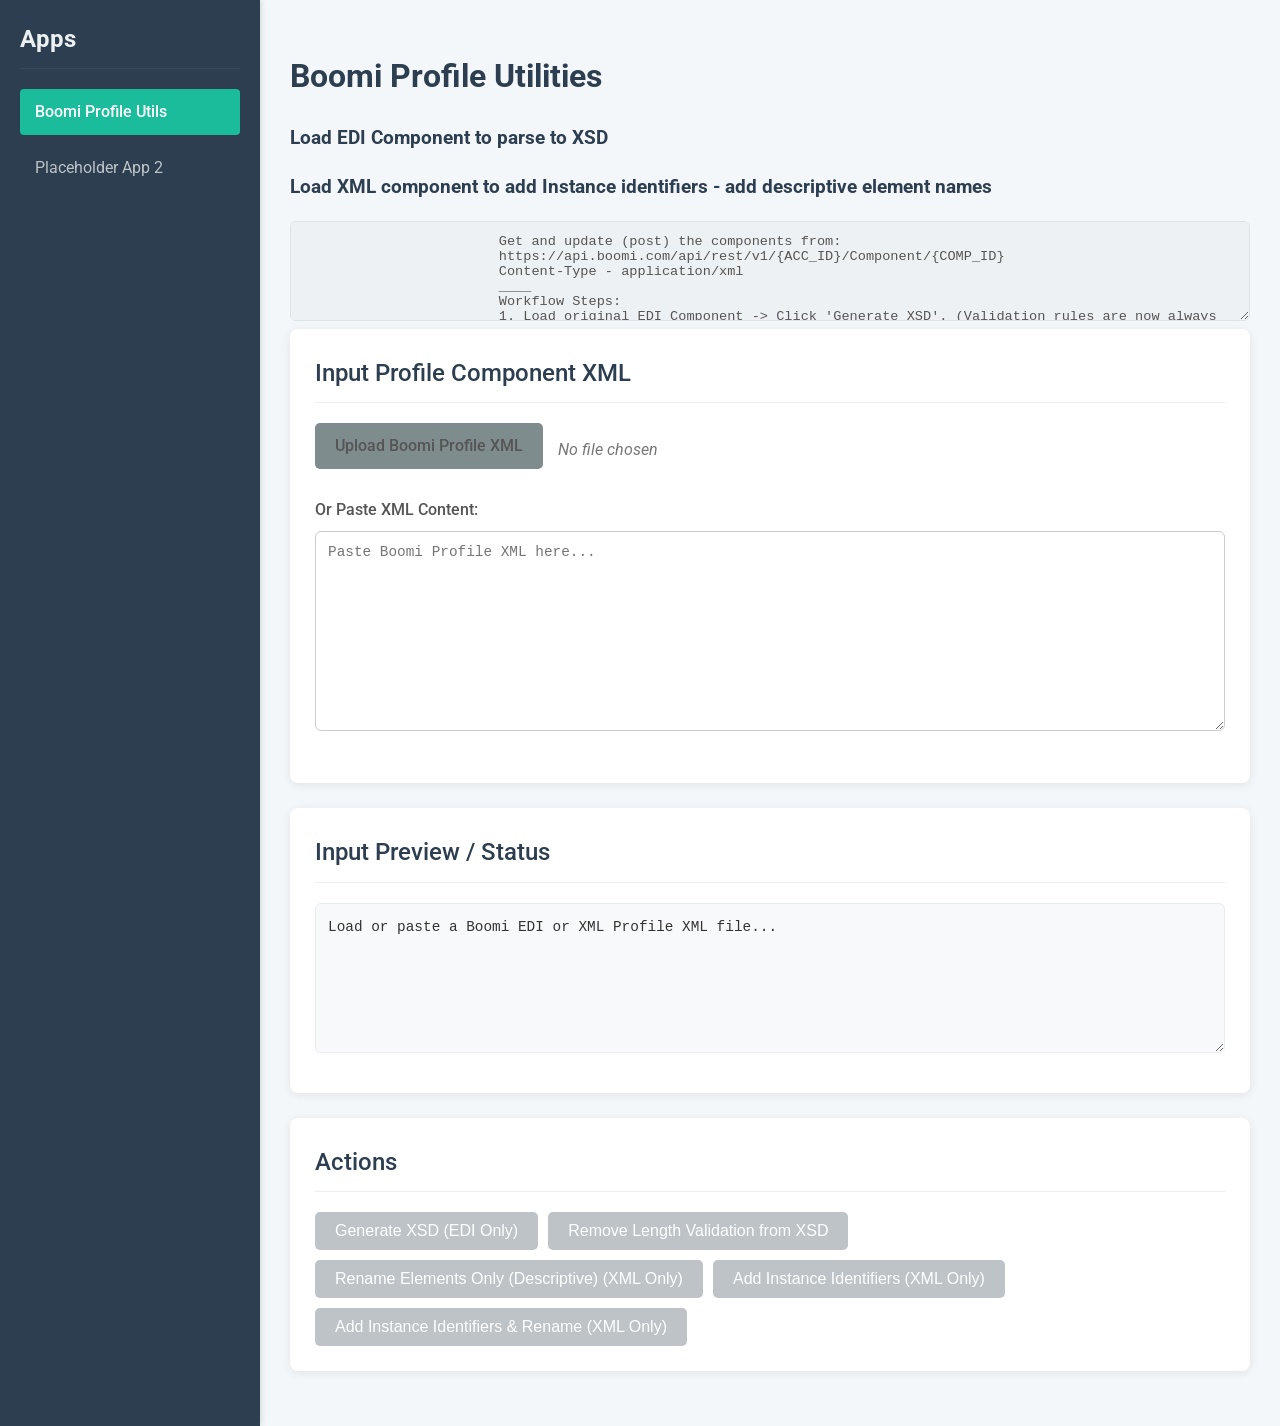
==== Front/index.html @ 4e9893c5 "oof" ====
<!DOCTYPE html>
<html lang="en">
<head>
    <meta charset="UTF-8" />
    <meta name="viewport" content="width=device-width, initial-scale=1.0"/>
    <title>App Utilities</title>
    <link rel="stylesheet" href="style.css">
    <link rel="preconnect" href="https://fonts.googleapis.com">
    <link rel="preconnect" href="https://fonts.gstatic.com" crossorigin>
    <link href="https://fonts.googleapis.com/css2?family=Roboto:wght@400;500;700&display=swap" rel="stylesheet">
</head>
<body>
    <div class="app-container">

        <nav class="sidebar">
            <h2>Apps</h2>
            <ul class="nav-list">
                <li><a href="#" class="nav-link active" data-target="app-boomi-profile">Boomi Profile Utils</a></li>
                <li><a href="#" class="nav-link" data-target="app-placeholder">Placeholder App 2</a></li>
                </ul>
        </nav>

        <main class="main-content">

            <div id="app-boomi-profile" class="app-content active">
                <h1>Boomi Profile Utilities</h1>
                 <div>
                    <h3>Load EDI Component to parse to XSD</h3>
                    <h3>Load XML component to add Instance identifiers - add descriptive element names</h3>
                    <textarea id="notes">
                        Get and update (post) the components from:
                        https://api.boomi.com/api/rest/v1/{ACC_ID}/Component/{COMP_ID}
                        Content-Type - application/xml
                        ____
                        Workflow Steps:
                        1. Load original EDI Component -> Click 'Generate XSD'. (Validation rules are now always included).
                        2. (Optional) Click 'Remove Length Validation from XSD' if needed.
                        3. Import generated/modified XSD into Boomi -> Create new XML Profile.
                        4. Load the *new* Boomi-generated XML Profile Component XML here.
                        5. (Optional) Click 'Rename Elements Only (Descriptive)' for better readability.
                        6. Click 'Add Instance Identifiers' (or 'Add Instance Identifiers & Rename') to generate TagLists.
                        7. Copy the final XML output and update your Boomi XML Profile Component via API.
                        * Mappings might need manual adjustment in Boomi after updating profile.
                    </textarea>
                </div>

                <div class="card input-card">
                    <h2>Input Profile Component XML</h2>
                    <div class="form-group file-input-group">
                        <label for="fileInput" class="btn btn-secondary">
                            Upload Boomi Profile XML
                        </label>
                        <input type="file" id="fileInput" accept=".xml"/>
                        <span id="fileName" class="file-name-display">No file chosen</span>
                    </div>
                    <div class="form-group">
                        <label for="xmlInputArea">Or Paste XML Content:</label>
                        <textarea id="xmlInputArea" placeholder="Paste Boomi Profile XML here..."></textarea>
                    </div>
                </div>

                <div class="card preview-card">
                    <h2>Input Preview / Status</h2>
                     <pre id="previewArea">Load or paste a Boomi EDI or XML Profile XML file...</pre>
                     <div id="statusMessage" class="status-message"></div>
                </div>

                <div class="card actions-card">
                    <h2>Actions</h2>
                    <div class="button-group">
                        <button id="generateXsd" class="btn btn-primary" disabled>Generate XSD (EDI Only)</button>
                        <button id="removeLengthValidation" class="btn btn-secondary" disabled>Remove Length Validation from XSD</button>
                        <button id="renameOnly" class="btn btn-secondary" disabled>Rename Elements Only (Descriptive) (XML Only)</button>
                        <button id="generateTags" class="btn btn-primary" disabled>Add Instance Identifiers (XML Only)</button>
                        <button id="generateTagsAndRename" class="btn btn-accent" disabled>Add Instance Identifiers & Rename (XML Only)</button>
                    </div>
                </div>

                <div id="generatedOutputContainer" class="card output-card" style="display: none;">
                     <h2>Generated Output</h2>
                     <pre id="generatedContent"></pre>
                     <div class="output-controls button-group">
                         <button id="copyButton" class="btn btn-secondary">Copy to Clipboard</button>
                         <button id="downloadButton" class="btn btn-secondary" style="display: none;">Download File</button>
                         <span id="copyStatus" class="copy-status"></span>
                     </div>
                </div>
            </div> <div id="app-placeholder" class="app-content">
                <h1>Placeholder App 2</h1>
                <p>This is where the content for the second app would go.</p>
                <button id="placeholder-button" class="btn btn-primary">Log Hello</button>
            </div> </main> </div> <script src="profileProcessors.js"></script> <script src="boomiUtils.js"></script>      <script src="main.js"></script>

    </body>
</html>
---- Front/style.css ----
/* Basic Reset & Font */
body {
  font-family: 'Roboto', sans-serif;
  margin: 0;
  padding: 0;
  background-color: #f4f7f9;
  color: #333;
  line-height: 1.6;
}

h1, h2, h3 {
  color: #2c3e50;
}

/* Main App Container - Flex Layout */
.app-container {
  display: flex;
  min-height: 100vh; /* Ensure container takes full viewport height */
}

/* Sidebar Styles */
.sidebar {
  width: 220px; /* Fixed width for the sidebar */
  background-color: #2c3e50; /* Dark background */
  color: #ecf0f1; /* Light text */
  padding: 20px;
  box-shadow: 2px 0 5px rgba(0, 0, 0, 0.1);
  flex-shrink: 0; /* Prevent sidebar from shrinking */
}

.sidebar h2 {
  color: #ecf0f1;
  margin-top: 0;
  border-bottom: 1px solid #34495e;
  padding-bottom: 10px;
}

.nav-list {
  list-style: none;
  padding: 0;
  margin: 0;
}

.nav-list li {
  margin-bottom: 10px;
}

.nav-link {
  display: block;
  padding: 10px 15px;
  color: #bdc3c7; /* Lighter grey for inactive links */
  text-decoration: none;
  border-radius: 4px;
  transition: background-color 0.2s ease, color 0.2s ease;
}

.nav-link:hover {
  background-color: #34495e; /* Slightly lighter dark on hover */
  color: #ecf0f1;
}

.nav-link.active {
  background-color: #1abc9c; /* Highlight color for active link */
  color: #fff;
  font-weight: 500;
}

/* Main Content Area Styles */
.main-content {
  flex-grow: 1; /* Allow main content to take remaining space */
  padding: 30px;
  overflow-y: auto; /* Add scroll if content overflows */
}

/* App Content Sections */
.app-content {
  display: none; /* Hide all app sections by default */
}

.app-content.active {
  display: block; /* Show the active app section */
}


/* --- Existing Card and Element Styles (Keep or Adapt) --- */

.card {
  background-color: #fff;
  border-radius: 8px;
  box-shadow: 0 2px 10px rgba(0, 0, 0, 0.08);
  margin-bottom: 25px;
  padding: 25px;
}

.input-card h2, .preview-card h2, .actions-card h2, .output-card h2 {
  margin-top: 0;
  margin-bottom: 20px;
  font-weight: 500;
  border-bottom: 1px solid #eee;
  padding-bottom: 10px;
}

.form-group {
  margin-bottom: 20px;
}

.form-group label {
  display: block;
  margin-bottom: 8px;
  font-weight: 500;
  color: #555;
}

.file-input-group {
  display: flex;
  align-items: center;
  gap: 15px; /* Space between button and text */
}

.file-name-display {
  font-style: italic;
  color: #777;
}

textarea, pre {
  width: 100%;
  padding: 12px;
  border: 1px solid #ccc;
  border-radius: 6px;
  box-sizing: border-box; /* Include padding and border in element's total width and height */
  font-family: Consolas, Monaco, 'Andale Mono', 'Ubuntu Mono', monospace;
  font-size: 0.9em;
  min-height: 150px; /* Minimum height for text areas */
  resize: vertical; /* Allow vertical resizing */
}

#xmlInputArea {
  min-height: 200px;
}

#previewArea, #generatedContent {
  background-color: #f8f9fa;
  border: 1px solid #e9ecef;
  white-space: pre-wrap; /* Wrap long lines */
  word-break: break-all; /* Break long words/strings */
  max-height: 400px; /* Limit height and make scrollable */
  overflow-y: auto;
}

#previewArea.error {
  border-color: #e74c3c;
  color: #c0392b;
  background-color: #fbeae5;
}

.status-message {
  margin-top: 15px;
  font-weight: 500;
  color: #3498db;
}

.button-group {
  display: flex;
  flex-wrap: wrap; /* Allow buttons to wrap on smaller screens */
  gap: 10px; /* Space between buttons */
  margin-top: 15px;
}

.btn {
  padding: 10px 20px;
  border: none;
  border-radius: 5px;
  cursor: pointer;
  font-size: 1em;
  font-weight: 500;
  transition: background-color 0.2s ease, box-shadow 0.2s ease;
  text-align: center;
}

.btn:disabled {
  background-color: #bdc3c7 !important; /* Grey out disabled buttons */
  cursor: not-allowed;
  box-shadow: none;
}

.btn-primary {
  background-color: #3498db; /* Blue */
  color: white;
}
.btn-primary:not(:disabled):hover {
  background-color: #2980b9;
  box-shadow: 0 2px 5px rgba(0,0,0,0.15);
}

.btn-secondary {
  background-color: #7f8c8d; /* Grey */
  color: white;
}
.btn-secondary:not(:disabled):hover {
  background-color: #6c7a7d;
  box-shadow: 0 2px 5px rgba(0,0,0,0.15);
}

.btn-accent {
  background-color: #1abc9c; /* Teal */
  color: white;
}
.btn-accent:not(:disabled):hover {
  background-color: #16a085;
  box-shadow: 0 2px 5px rgba(0,0,0,0.15);
}

/* Style for the actual file input to hide it */
#fileInput {
  display: none;
}

/* Output Controls */
.output-controls {
  display: flex;
  align-items: center;
  gap: 15px;
  margin-top: 15px;
}

.copy-status {
  font-style: italic;
  color: #27ae60; /* Green for success */
}

/* Notes Textarea */
#notes {
  min-height: 100px;
  font-size: 0.85em;
  background-color: #eef1f3;
  color: #555;
  border-color: #dce4e8;
}
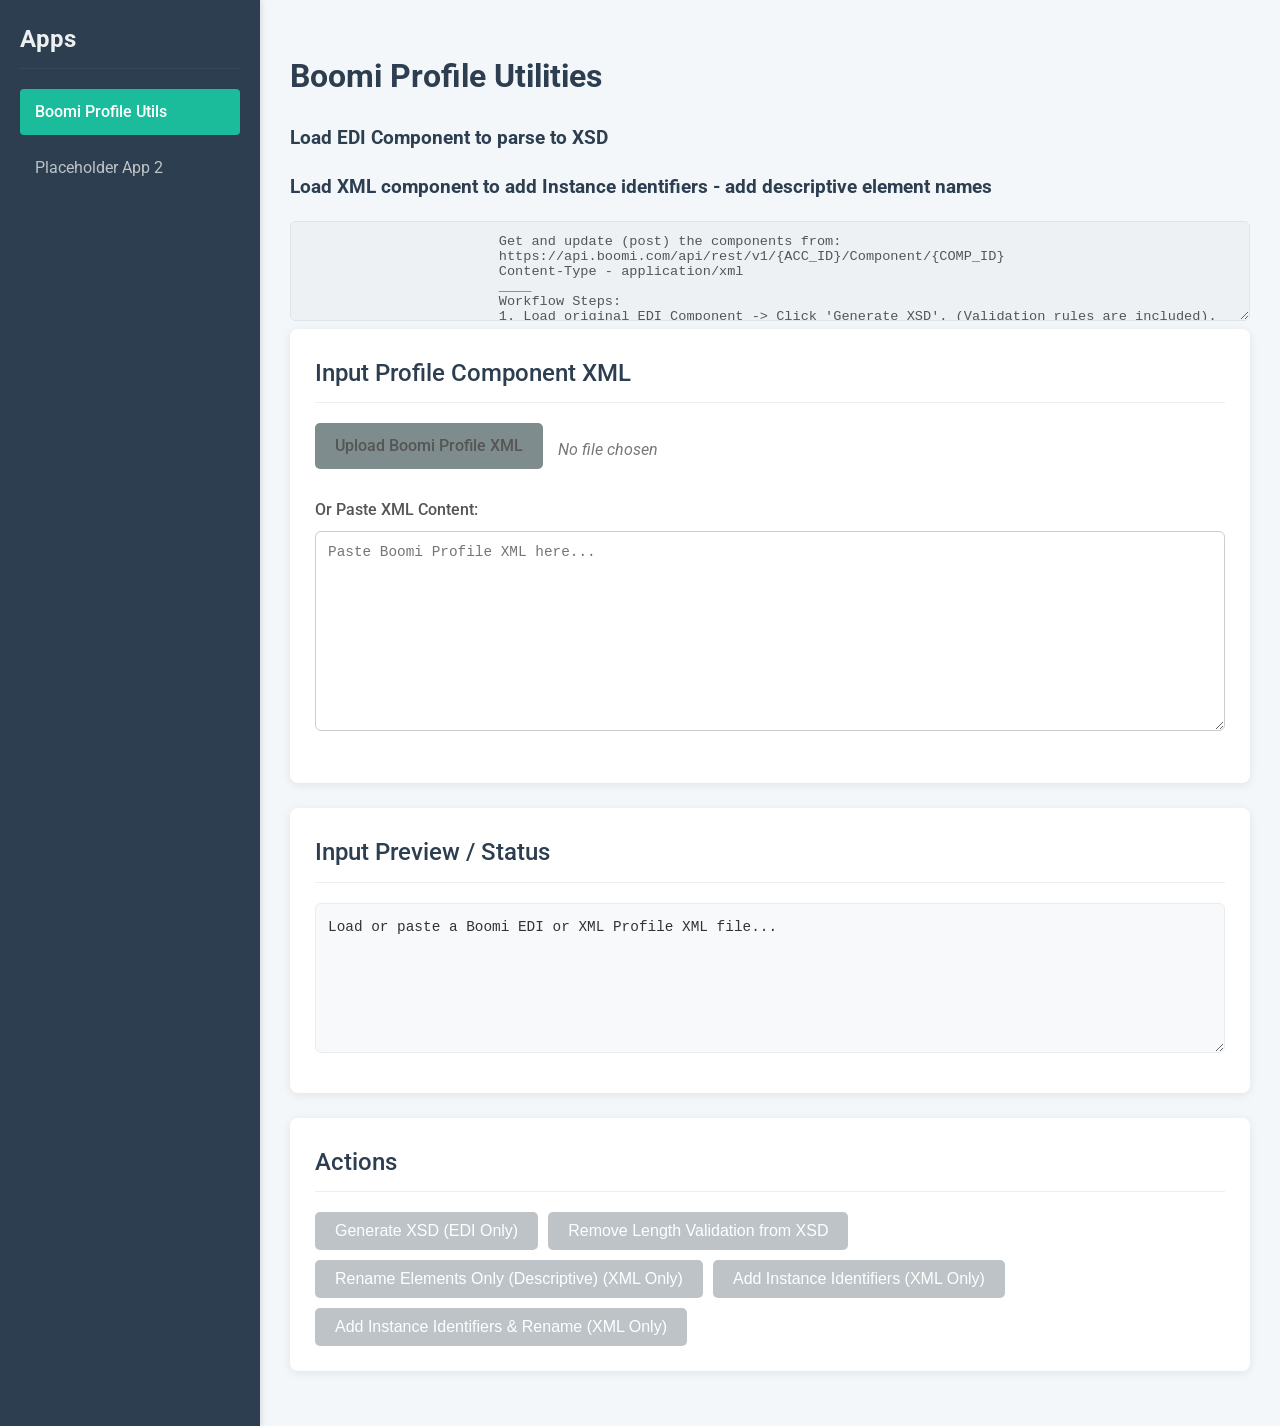
==== commit 103bcb6b: "F" ====
--- a/Front/index.html
+++ b/Front/index.html
@@ -33,7 +33,7 @@
                         Content-Type - application/xml
                         ____
                         Workflow Steps:
-                        1. Load original EDI Component -> Click 'Generate XSD'. (Validation rules are now always included).
+                        1. Load original EDI Component -> Click 'Generate XSD'. (Validation rules are included).
                         2. (Optional) Click 'Remove Length Validation from XSD' if needed.
                         3. Import generated/modified XSD into Boomi -> Create new XML Profile.
                         4. Load the *new* Boomi-generated XML Profile Component XML here.
@@ -78,8 +78,7 @@
 
                 <div id="generatedOutputContainer" class="card output-card" style="display: none;">
                      <h2>Generated Output</h2>
-                     <pre id="generatedContent"></pre>
-                     <div class="output-controls button-group">
+                     <pre id="generatedContent"></pre> <div class="output-controls button-group">
                          <button id="copyButton" class="btn btn-secondary">Copy to Clipboard</button>
                          <button id="downloadButton" class="btn btn-secondary" style="display: none;">Download File</button>
                          <span id="copyStatus" class="copy-status"></span>
@@ -89,7 +88,9 @@
                 <h1>Placeholder App 2</h1>
                 <p>This is where the content for the second app would go.</p>
                 <button id="placeholder-button" class="btn btn-primary">Log Hello</button>
-            </div> </main> </div> <script src="profileProcessors.js"></script> <script src="boomiUtils.js"></script>      <script src="main.js"></script>
+            </div> </main> </div> <script src="profileProcessors.js"></script>
+    <script src="boomiUtils.js"></script>
+    <script src="main.js"></script>
 
-    </body>
+</body>
 </html>
